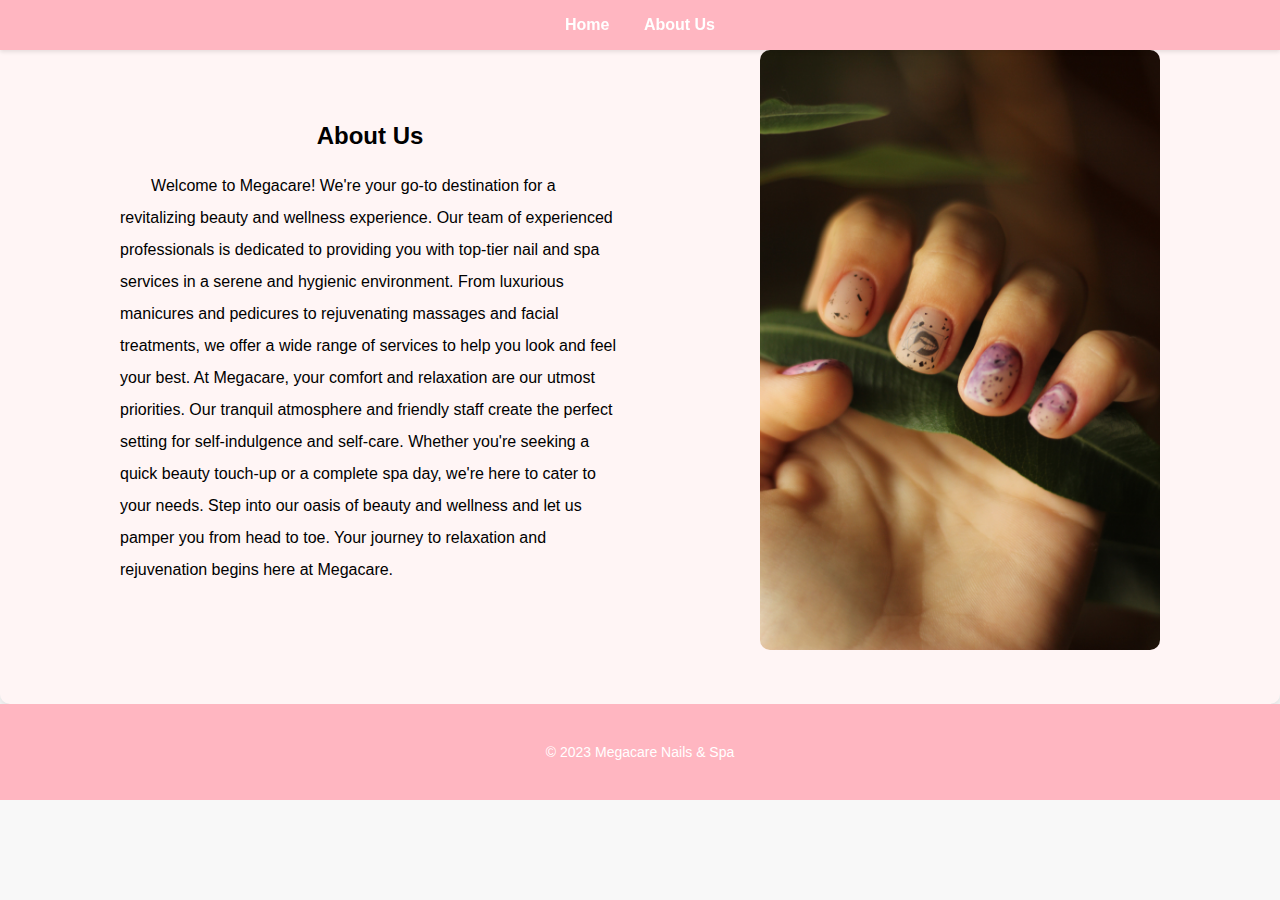
==== about.html @ d5c51c91 "update page" ====
<!DOCTYPE html>
<html lang="en">

<head>
    <link rel="stylesheet" href="navbar.css">
</head>

<style>
    /* Add this to your existing CSS or in a separate CSS file */

    body {
        font-family: 'Arial', sans-serif;
        margin: 0;
        padding: 0;
        background-color: #f8f8f8;
    }

    header {
        background-color: #ff6f61;
        color: white;
        text-align: center;
        padding: 1rem 0;
        box-shadow: 0px 2px 4px rgba(0, 0, 0, 0.1);
    }

    .main {
        padding: 20px;
    }

    .about {
        display: flex;
        justify-content: space-around;
        align-items: center;
        background-color: rgb(255, 245, 245);
        border-radius: 10px;
        padding: 50px;
        box-shadow: 0px 4px 8px rgba(0, 0, 0, 0.1);
    }

    .about-content {
        flex: 1;
        max-width: 500px;
    }

    .about-image img {
        width: 100%;
        max-width: 400px;
        border-radius: 10px;
    }

    h2 {
        text-align: center;
    }

    p {
        line-height: 2;
    }

    footer {
        text-align: center;
        padding: 20px 0;
        background-color: lightpink;
        color: #fff;
        font-size: 14px;
    }
</style>

<body>
    <nav class="navbar">
        <a href="index.html">Home</a>
        <a href="about.html">About Us</a>
    </nav>

    <main>
        <section class="about">
            <div class="about-content">
                <h2>About Us</h2>
                <p style="text-align: left;">&nbsp;&nbsp;&nbsp;&nbsp;&nbsp;&nbsp;&nbsp;Welcome to
                    Megacare!
                    We're your go-to destination for a revitalizing beauty and wellness experience. Our
                    team of experienced professionals is dedicated to providing you with top-tier nail and spa services
                    in a
                    serene and
                    hygienic environment. From luxurious manicures and pedicures to rejuvenating massages and facial
                    treatments,
                    we offer a
                    wide range of services to help you look and feel your best. At Megacare, your comfort and
                    relaxation are
                    our utmost priorities. Our tranquil atmosphere and friendly staff create the perfect setting for
                    self-indulgence and
                    self-care. Whether you're seeking a quick beauty touch-up or a complete spa day, we're here to cater
                    to your
                    needs. Step
                    into our oasis of beauty and wellness and let us pamper you from head to toe. Your journey to
                    relaxation and
                    rejuvenation begins here at Megacare.</p>
            </div>
            <div class="about-image">
                <img src="images/about.jpg" alt="About Us Image">
            </div>
        </section>
    </main>

    <footer>
        <p>&copy; 2023 Megacare Nails & Spa</p>
    </footer>
</body>

</html>
---- navbar.css ----
.navbar {
    background-color: lightpink;
    color: white;
    text-align: center;
    padding: 1rem 0;
    box-shadow: 0px 2px 4px rgba(0, 0, 0, 0.1);
    position: fixed;
    width: 100%;
    top: 0;
    left: 0;
    z-index: 1000;
}

.navbar a {
    text-decoration: none;
    color: white;
    font-weight: bold;
    margin: 0 15px;
}
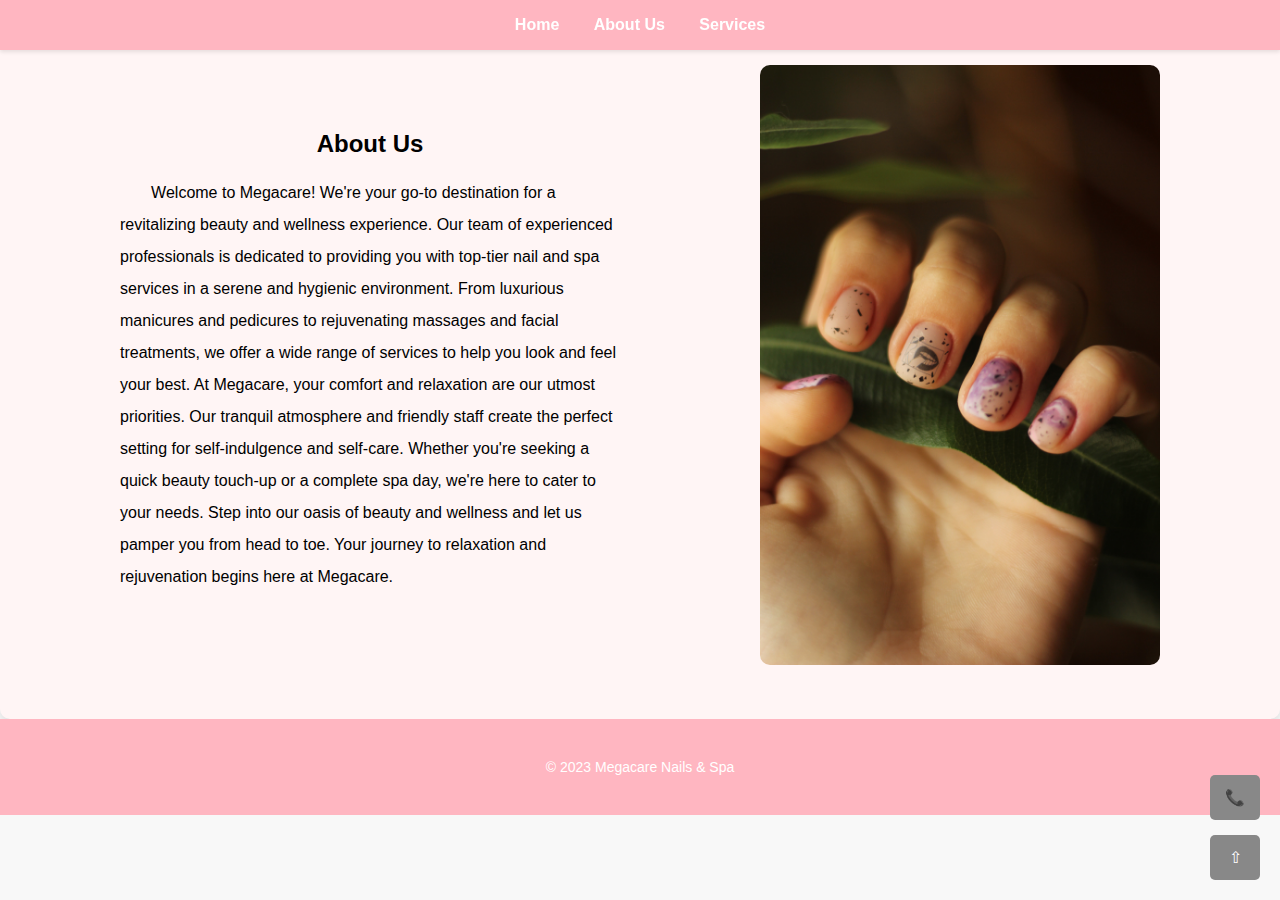
==== commit f9d147a3: "update" ====
--- a/about.html
+++ b/about.html
@@ -3,72 +3,14 @@
 
 <head>
     <link rel="stylesheet" href="navbar.css">
+    <link rel="stylesheet" href="about.css">
 </head>
-
-<style>
-    /* Add this to your existing CSS or in a separate CSS file */
-
-    body {
-        font-family: 'Arial', sans-serif;
-        margin: 0;
-        padding: 0;
-        background-color: #f8f8f8;
-    }
-
-    header {
-        background-color: #ff6f61;
-        color: white;
-        text-align: center;
-        padding: 1rem 0;
-        box-shadow: 0px 2px 4px rgba(0, 0, 0, 0.1);
-    }
-
-    .main {
-        padding: 20px;
-    }
-
-    .about {
-        display: flex;
-        justify-content: space-around;
-        align-items: center;
-        background-color: rgb(255, 245, 245);
-        border-radius: 10px;
-        padding: 50px;
-        box-shadow: 0px 4px 8px rgba(0, 0, 0, 0.1);
-    }
-
-    .about-content {
-        flex: 1;
-        max-width: 500px;
-    }
-
-    .about-image img {
-        width: 100%;
-        max-width: 400px;
-        border-radius: 10px;
-    }
-
-    h2 {
-        text-align: center;
-    }
-
-    p {
-        line-height: 2;
-    }
-
-    footer {
-        text-align: center;
-        padding: 20px 0;
-        background-color: lightpink;
-        color: #fff;
-        font-size: 14px;
-    }
-</style>
 
 <body>
     <nav class="navbar">
         <a href="index.html">Home</a>
         <a href="about.html">About Us</a>
+        <a href="services.html">Services</a>
     </nav>
 
     <main>
@@ -99,6 +41,9 @@
                 <img src="images/about.jpg" alt="About Us Image">
             </div>
         </section>
+
+        <a style="text-decoration: none;" href="tel:(626) 538-4113"><button id="call">&#x1F4DE; </button></a>
+        <a href="#top"><button id="scrollToTopBtn">&#8679;</button></a>
     </main>
 
     <footer>
--- a/about.css
+++ b/about.css
@@ -0,0 +1,110 @@
+html {
+    scroll-behavior: smooth;
+}
+
+body {
+    font-family: 'Arial', sans-serif;
+    margin: 0;
+    padding: 0;
+    background-color: #f8f8f8;
+}
+
+header {
+    background-color: #ff6f61;
+    color: white;
+    text-align: center;
+    padding: 1rem 0;
+    box-shadow: 0px 2px 4px rgba(0, 0, 0, 0.1);
+}
+
+.main {
+    padding: 20px;
+}
+
+.about {
+    display: flex;
+    justify-content: space-around;
+    align-items: center;
+    background-color: rgb(255, 245, 245);
+    border-radius: 10px;
+    padding: 50px;
+    box-shadow: 0px 4px 8px rgba(0, 0, 0, 0.1);
+}
+
+.about-content {
+    flex: 1;
+    max-width: 500px;
+}
+
+.about-image img {
+    width: 100%;
+    margin-top: 15px;
+    max-width: 400px;
+    border-radius: 10px;
+}
+
+h2 {
+    text-align: center;
+}
+
+p {
+    line-height: 2;
+}
+
+footer {
+    text-align: center;
+    padding: 20px 0;
+    background-color: lightpink;
+    color: #fff;
+    font-size: 14px;
+}
+
+@media (max-width: 768px) {
+    .about {
+        flex-direction: column;
+        justify-content: space-around;
+        align-items: flex-start;
+        text-align: left;
+    }
+
+    .about-content {
+        flex: 1;
+        max-width: 500px;
+        margin-right: 20px;
+    }
+}
+
+#call {
+    width: 50px;
+    height: 45px;
+    position: fixed;
+    bottom: 80px;
+    right: 20px;
+    background-color: #888;
+    color: black;
+    border: none;
+    border-radius: 5px;
+    font-size: 16px;
+    cursor: pointer;
+    transition: background-color 0.3s ease;
+}
+
+#scrollToTopBtn {
+    width: 50px;
+    height: 45px;
+    position: fixed;
+    bottom: 20px;
+    right: 20px;
+    background-color: #888;
+    color: white;
+    border: none;
+    border-radius: 5px;
+    font-size: 16px;
+    cursor: pointer;
+    transition: background-color 0.3s ease;
+}
+
+#scrollToTopBtn:hover,
+#call:hover {
+    background-color: #333;
+}